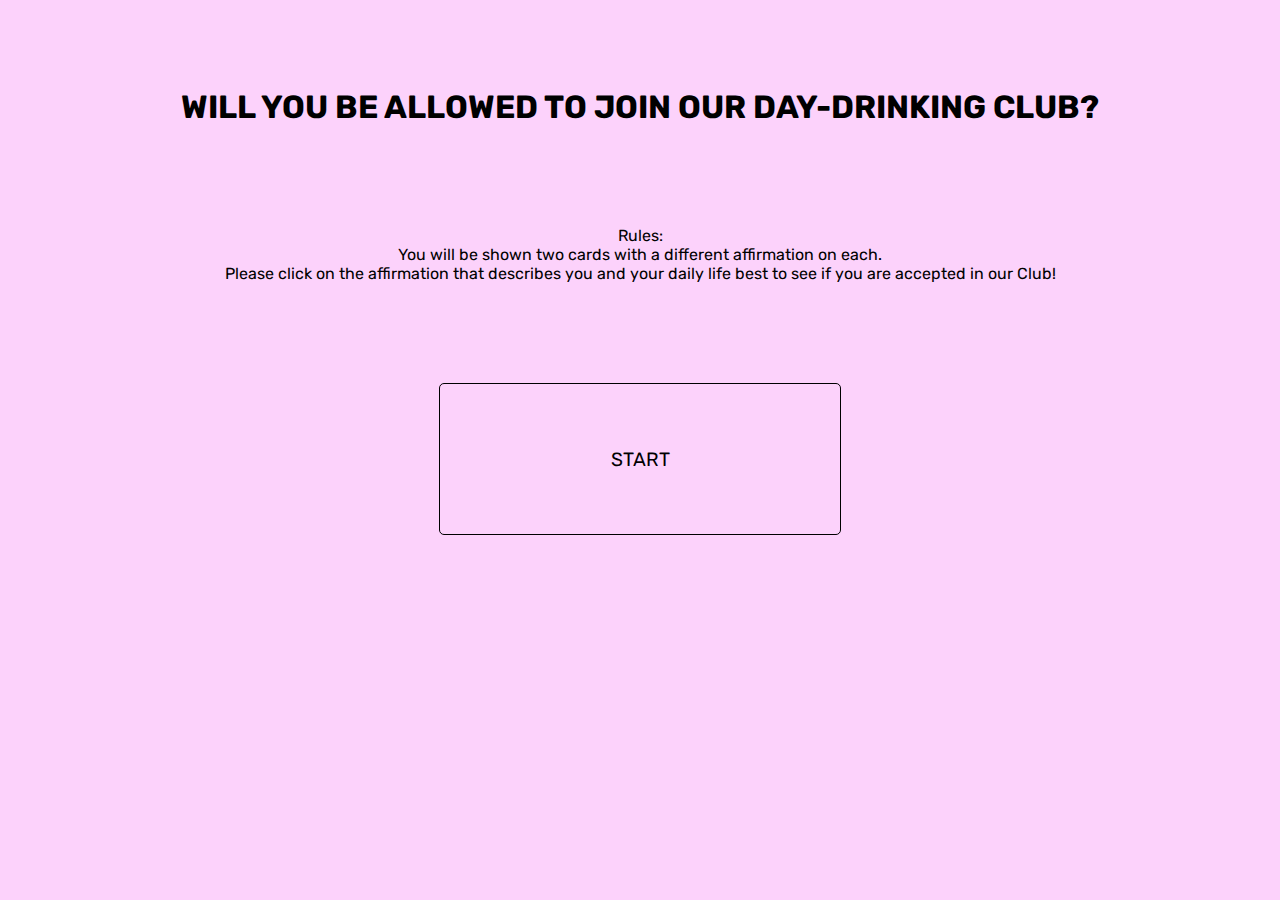
==== index.html @ b99441cf "index.html" ====
<!DOCTYPE html>
<html lang="en">
<head>
    <meta charset="UTF-8">
    <meta http-equiv="X-UA-Compatible" content="IE=edge">
    <meta name="viewport" content="width=device-width, initial-scale=1.0">
    <title>Document</title>
    <link rel="stylesheet" href="css/styles.css">
    <script type="module" src="js/script.js"></script>
</head>
<body id="homepage">
     
    <section id="rules">

     <h1 class="titre">WILL YOU BE ALLOWED TO JOIN OUR DAY-DRINKING CLUB?</h1>

     <p class="paragraph">Rules: <br> You will be shown two cards with a different affirmation on each. <br> Please click on the affirmation that describes you and your daily life best to see if you are accepted in our Club! </p>

     <div class="start"><a href="jeu.html" class="start-text" title="Game">START</a>
     </div>
     
    </section>
    
</body>
</html>
---- css/styles.css ----
@import url('https://fonts.googleapis.com/css2?family=Rubik&display=swap');

* {
font-family:'Rubik',Arial, Helvetica, sans-serif;

}

.wrapper {
    display:grid;
    grid-template-columns:50% 50%;
    grid-gap: 2em;
    grid-auto-rows: 260px;
    justify-items: center;
}


#wrapper-glass {
    display: flex;
    justify-content: center;
    align-items: center;
    height: 300px;
    margin-top: 30px;
}


#welcome {
    font-size: 30px;
    background-color:#fcd2fb;
    text-align: center;
    border-radius: 5px;
}

#winning {
    background-color: #fac3f9;
}

.clignote {
    color:#46a9f0;
    animation: clignote 1s linear infinite;
  }
  @keyframes clignote {  
    50% { opacity: 0; }
  }

  #transparent {
    background-color: transparent; 
    top: 0px; 
    left: 0px; 
    position: absolute; 
    width: 500px; 
    height: 380px; 
    z-index:9999"
  }

  #container {
    width:500px; 
    height:380px;
  }

#container-flex {
    display: flex;
    justify-content: space-around;
    align-items:center;
}

iframe {
    border: 2px #fac3d7 solid;
    border-radius:5px;
    }

#losing {
  background-color: #82422f;
}

#card1, #card2 {
  width: 340px; 
}

.btn {
  border-radius: 15px;
  background-color: #f2edf1;
  text-transform: uppercase;
  font-weight:bold ;
  font-size: larger;
}
/*#card1, #card2 a:focus
{
 background-color:yellow;
}*/
.btn:focus {
  outline: none;
}
.btn:focus-visible {
  outline: 10px solid blanchedalmond; 
  background-color:yellow;
}

#page2 {
  background-color: #fae8f6;
}

div.ball img {
  margin-top: 300px;
  border-radius: 10%;
  width: 300px;
  height: 300px;
  background-color: cornflowerblue;
  border: 2px solid #999;
  animation: bounce 0.5s 2s infinite alternate;
  -webkit-animation: bounce 0.5s infinite alternate;
}
@keyframes bounce {
  from {
    transform: translateY(0px);
  }
  to {
    transform: translateY(-30px);
  }
}
@-webkit-keyframes bounce {
  from {
    transform: translateY(0px);
  }
  to {
    transform: translateY(-30px);
  }
}

 div.fixe img {
  margin-top: 200px;
  border-radius: 10%;
  width: 200px;
  height: 200px;
  background-color: cornflowerblue;
  border: 2px solid #999;
  
} 

#rules {
  display: flex;
  flex-direction: column;
  align-items: center;
  justify-content: end;
  position: relative;
  
}
.start {
  width: 400px;
  height: 150px;
  border:black 1px solid;
  border-radius: 5px;
  display:flex;
  justify-content: center;
  align-items: center;
  margin: 50px;
}

.start-text {
  text-decoration: none;
  font-size: larger;
  color: black;
}

.titre {
margin:80px 50px 50px 50px;
}

.paragraph {
margin:50px;
}

#container-losing {
  display: flex;
  flex-direction: column;
  align-items: center;
  text-align:center;
  font-size: larger;
}

#homepage {
  background-color:#fcd2fb;
  text-align: center;
}
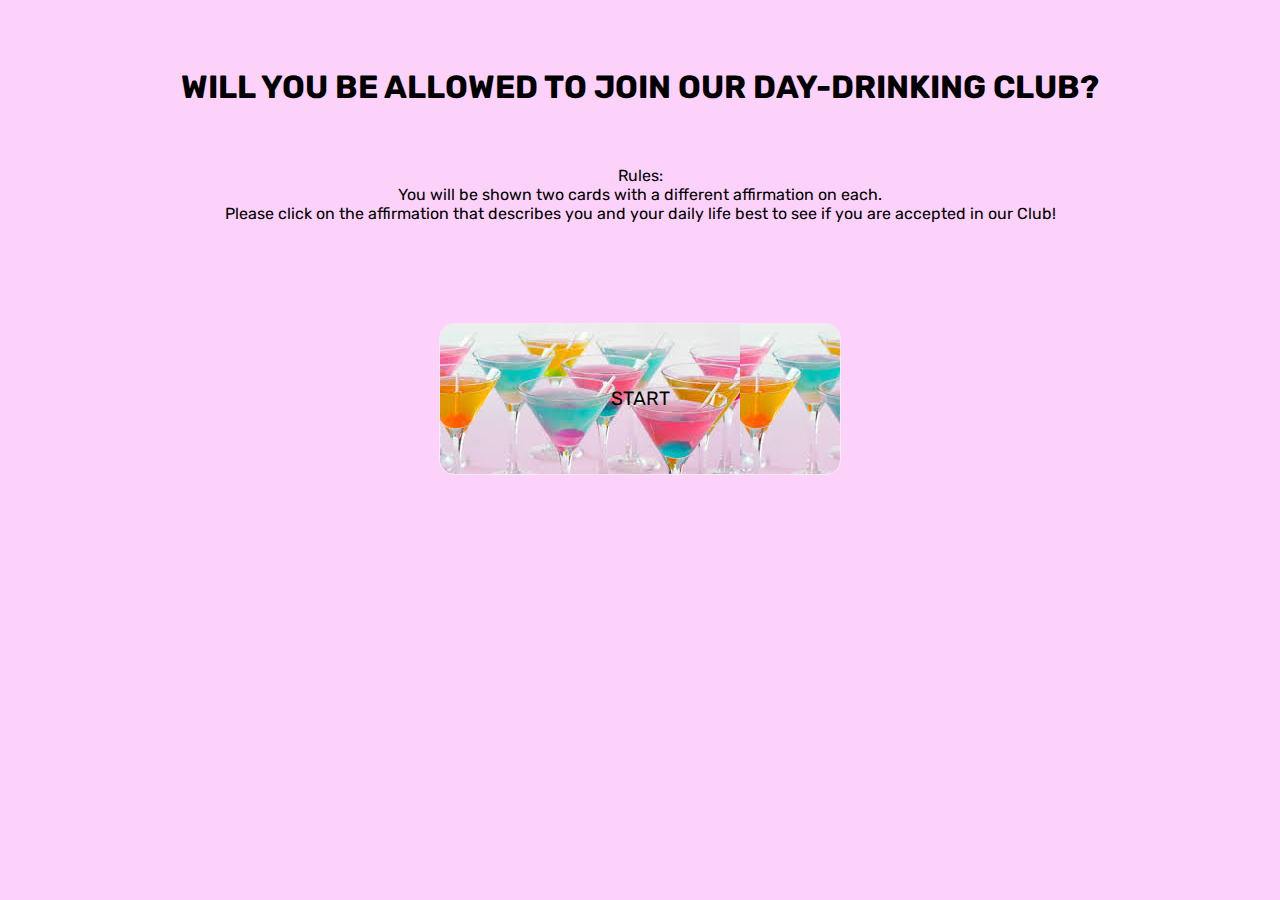
==== commit ff0a50c9: "thursday version" ====
--- a/index.html
+++ b/index.html
@@ -5,8 +5,8 @@
     <meta http-equiv="X-UA-Compatible" content="IE=edge">
     <meta name="viewport" content="width=device-width, initial-scale=1.0">
     <title>Document</title>
-    <link rel="stylesheet" href="css/styles.css">
-    <script type="module" src="js/script.js"></script>
+    <link rel="stylesheet" href="./css/styles.css">
+    <script type="module" src="./js/script.js"></script>
 </head>
 <body id="homepage">
      
@@ -16,8 +16,10 @@
 
      <p class="paragraph">Rules: <br> You will be shown two cards with a different affirmation on each. <br> Please click on the affirmation that describes you and your daily life best to see if you are accepted in our Club! </p>
 
-     <div class="start"><a href="jeu.html" class="start-text" title="Game">START</a>
-     </div>
+     <a href="jeu.html" class="start-text" title="Game">START</a>
+     <audio autoplay>
+        <source src="/music/yt1s.com - Abriendo Puertas  Salsaloco De Cuba  Salsa Music .mp3" type="audio/mpeg">
+      </audio>
      
     </section>
     
--- a/css/styles.css
+++ b/css/styles.css
@@ -19,7 +19,10 @@
     justify-content: center;
     align-items: center;
     height: 300px;
-    margin-top: 30px;
+    margin-top: 0px; 
+    padding-top: 10px;
+    padding-bottom: 20px;
+    margin-bottom: 50px;
 }
 
 
@@ -27,7 +30,7 @@
     font-size: 30px;
     background-color:#fcd2fb;
     text-align: center;
-    border-radius: 5px;
+    border-radius: 15px;
 }
 
 #winning {
@@ -49,7 +52,7 @@
     position: absolute; 
     width: 500px; 
     height: 380px; 
-    z-index:9999"
+    z-index:9999;
   }
 
   #container {
@@ -65,7 +68,7 @@
 
 iframe {
     border: 2px #fac3d7 solid;
-    border-radius:5px;
+    border-radius:15px;
     }
 
 #losing {
@@ -78,29 +81,35 @@
 
 .btn {
   border-radius: 15px;
-  background-color: #f2edf1;
+  /* background-color: #f2edf1; */
+  /* background-color: #55adb5; */
+  background-color: #78bec4;
   text-transform: uppercase;
-  font-weight:bold ;
-  font-size: larger;
+  font-weight:bold;
+  font-size: 1.8em;
+  text-align: center;
+  color:#e36bd9;
+  box-shadow: 5px;
 }
-/*#card1, #card2 a:focus
-{
- background-color:yellow;
-}*/
+
+
 .btn:focus {
   outline: none;
-}
-.btn:focus-visible {
   outline: 10px solid blanchedalmond; 
   background-color:yellow;
 }
+
+/* .btn:focus-visible {
+  outline: 10px solid blanchedalmond; 
+  background-color:yellow;
+} */
 
 #page2 {
   background-color: #fae8f6;
 }
 
 div.ball img {
-  margin-top: 300px;
+  margin-top: 100px;
   border-radius: 10%;
   width: 300px;
   height: 300px;
@@ -127,7 +136,7 @@
 }
 
  div.fixe img {
-  margin-top: 200px;
+  margin-top: 100px;
   border-radius: 10%;
   width: 200px;
   height: 200px;
@@ -144,29 +153,29 @@
   position: relative;
   
 }
-.start {
-  width: 400px;
-  height: 150px;
-  border:black 1px solid;
-  border-radius: 5px;
-  display:flex;
-  justify-content: center;
-  align-items: center;
-  margin: 50px;
-}
+
 
 .start-text {
   text-decoration: none;
   font-size: larger;
   color: black;
+  border:#fae8f6 1px solid;
+  width: 400px;
+  height: 150px;
+  border:#fae8f6 1px solid;
+  background-image: url("/images/cocktails.jpeg");
+  border-radius: 15px;
+  animation: bounce 0.5s 2s infinite alternate;
+  -webkit-animation: bounce 0.5s infinite alternate;
+  line-height: 150px;
 }
 
 .titre {
-margin:80px 50px 50px 50px;
+margin:60px 50px 50px 50px;
 }
 
 .paragraph {
-margin:50px;
+margin:10px 10px 100px 10px;
 }
 
 #container-losing {
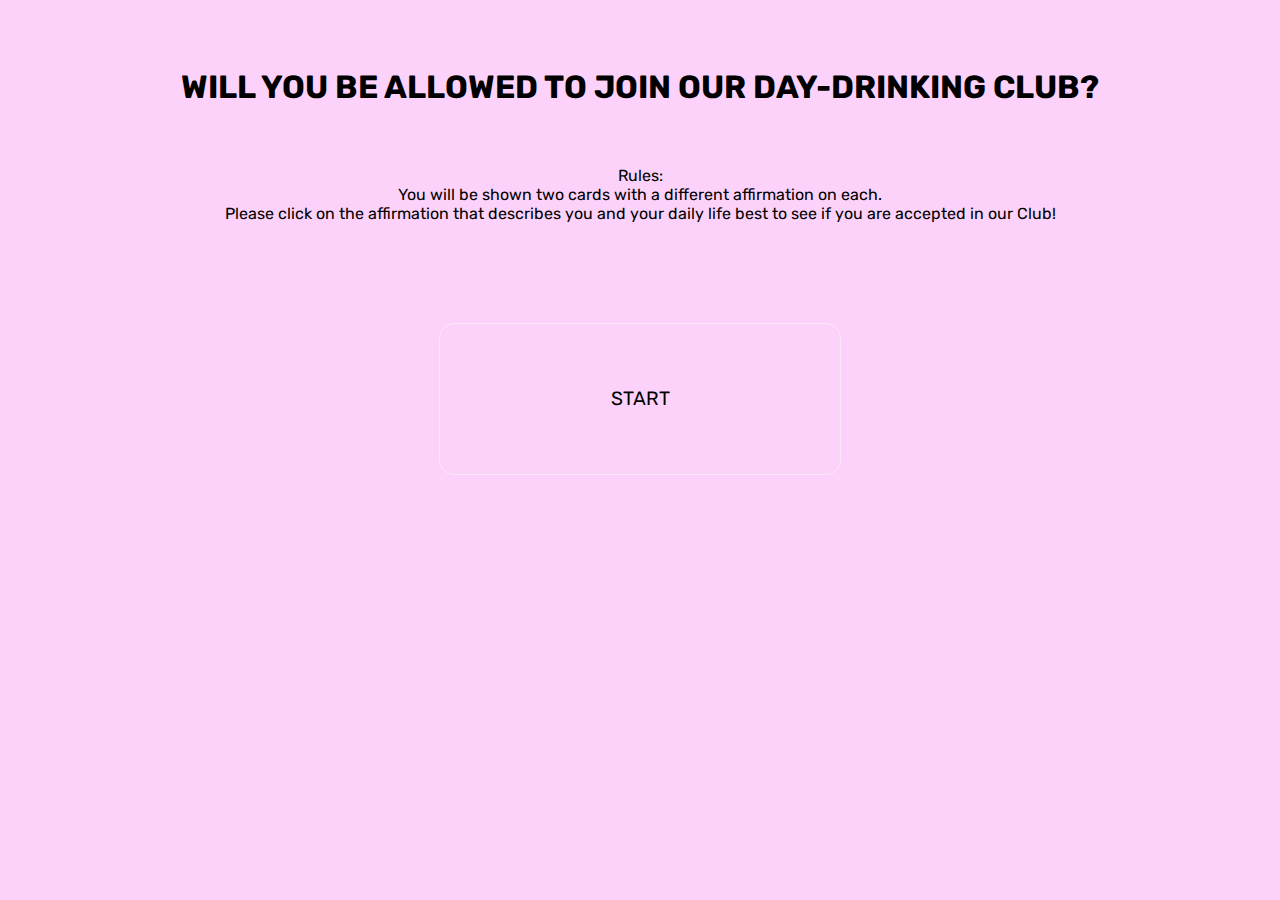
==== commit 4b898139: "test css" ====
--- a/index.html
+++ b/index.html
@@ -18,7 +18,7 @@
 
      <a href="jeu.html" class="start-text" title="Game">START</a>
      <audio autoplay>
-        <source src="/music/yt1s.com - Abriendo Puertas  Salsaloco De Cuba  Salsa Music .mp3" type="audio/mpeg">
+        <source src="./music/yt1s.com - Abriendo Puertas  Salsaloco De Cuba  Salsa Music .mp3" type="audio/mpeg">
       </audio>
      
     </section>
--- a/css/styles.css
+++ b/css/styles.css
@@ -26,11 +26,28 @@
 }
 
 
-#welcome {
-    font-size: 30px;
-    background-color:#fcd2fb;
+#welcome { 
+    /* background-color:#fcd2fb; */
     text-align: center;
     border-radius: 15px;
+    padding-bottom: 10px;
+    margin-bottom: 10px;
+}
+#welcome h1 {
+  font-size: 60px;
+  padding-bottom: 0px;
+  margin-bottom: 10px;
+}
+#welcome a {
+ text-decoration: none;
+ color:#46a9f0;
+ border: 2px #46a9f0 solid;
+ border-radius: 5px;
+ padding-left: 5px;
+ padding-right: 5px;
+ background-color:#fcd2fb; 
+ box-shadow: 2px;
+ 
 }
 
 #winning {
@@ -50,9 +67,9 @@
     top: 0px; 
     left: 0px; 
     position: absolute; 
-    width: 500px; 
-    height: 380px; 
-    z-index:9999;
+    width: 800px; 
+    height: 400px; 
+    z-index:9998;
   }
 
   #container {
@@ -69,6 +86,7 @@
 iframe {
     border: 2px #fac3d7 solid;
     border-radius:15px;
+    pointer-events: none;
     }
 
 #losing {
@@ -83,21 +101,37 @@
   border-radius: 15px;
   /* background-color: #f2edf1; */
   /* background-color: #55adb5; */
-  background-color: #78bec4;
+  /* background-color: #78bec4; */
+  /* background-color:#71dceb; */
+
+  background-color: #7fe6f5; 
+  
   text-transform: uppercase;
   font-weight:bold;
   font-size: 1.8em;
   text-align: center;
-  color:#e36bd9;
+  /* color:#e36bd9; */
+   /* color: #ff73f3;  */
+   color:#EF629F; 
+   /* color: #ee9ca7; 
+  color:#d68dbc; */
   box-shadow: 5px;
+  cursor: grab;
 }
 
 
 .btn:focus {
   outline: none;
-  outline: 10px solid blanchedalmond; 
-  background-color:yellow;
-}
+     outline: 0px solid blanchedalmond #8dd5f2;  
+   border-radius: 15px;
+  background-color: blanchedalmond;   
+}
+
+ /*.btn:hover {
+  /* background-color: #abecf5; */
+   /* background-color: #39dff7; */
+  /* background-color:blanchedalmond;
+}  */  
 
 /* .btn:focus-visible {
   outline: 10px solid blanchedalmond; 
@@ -105,7 +139,8 @@
 } */
 
 #page2 {
-  background-color: #fae8f6;
+  /* background-color: #fae8f6; */
+  background-image: url("./images/Broken\ Hearts.jpg");
 }
 
 div.ball img {
@@ -163,7 +198,7 @@
   width: 400px;
   height: 150px;
   border:#fae8f6 1px solid;
-  background-image: url("/images/cocktails.jpeg");
+  background-image: url("./images/cocktails.jpeg");
   border-radius: 15px;
   animation: bounce 0.5s 2s infinite alternate;
   -webkit-animation: bounce 0.5s infinite alternate;
@@ -189,4 +224,17 @@
 #homepage {
   background-color:#fcd2fb;
   text-align: center;
-}+}
+
+#rejected a{
+  text-decoration: none;
+  color: black;
+  border-radius: 5px;
+ padding-left: 5px;
+ padding-right: 5px;
+ border:2px solid black;
+ background-color: #a8624d;
+ box-shadow: 2px;
+
+}
+
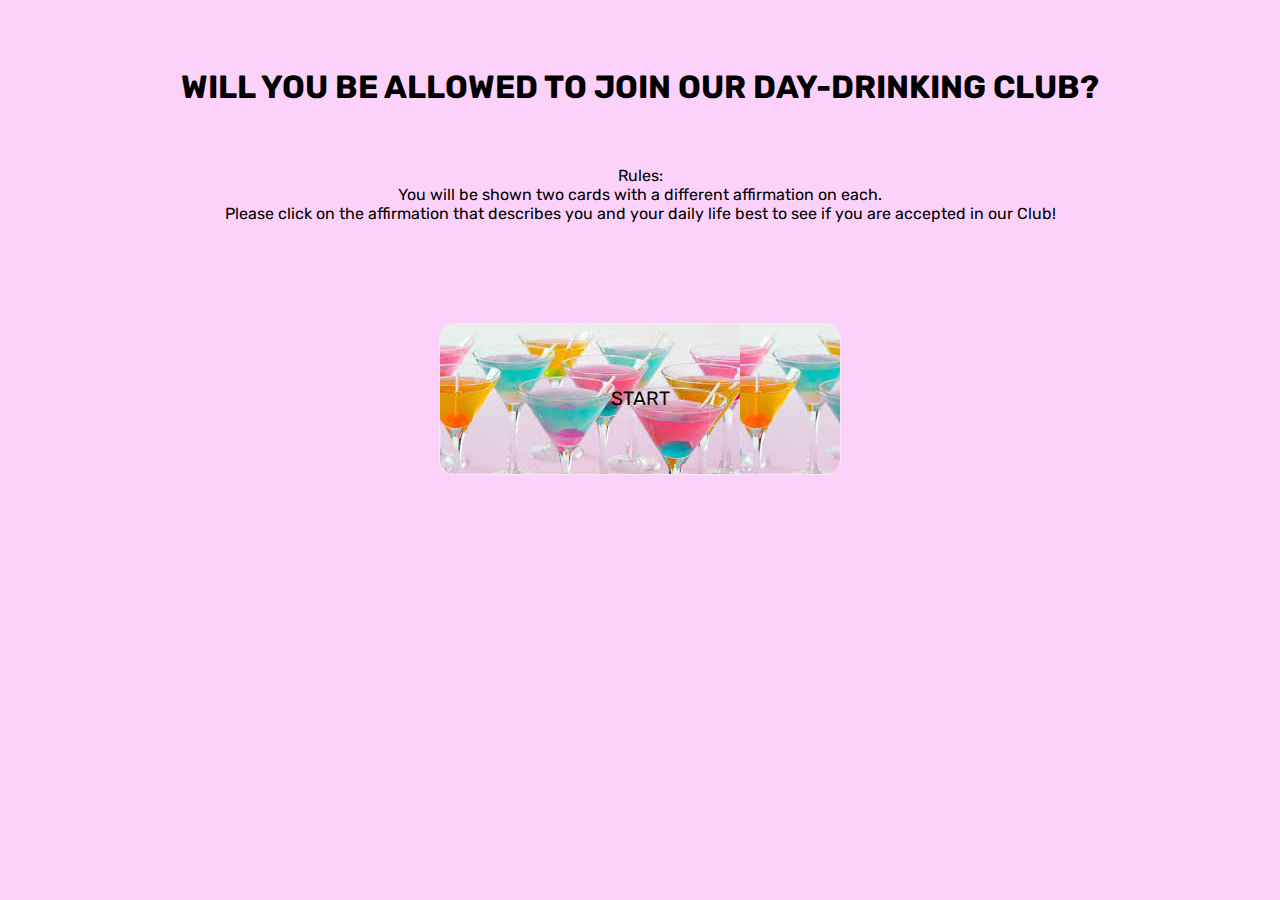
==== commit bbc37696: "definitive version" ====
--- a/index.html
+++ b/index.html
@@ -9,6 +9,9 @@
     <script type="module" src="./js/script.js"></script>
 </head>
 <body id="homepage">
+  <audio autoplay>
+    <source src="../music/yt1s.com - Abriendo Puertas  Salsaloco De Cuba  Salsa Music .mp3" type="audio/mpeg">
+  </audio>
      
     <section id="rules">
 
@@ -17,9 +20,7 @@
      <p class="paragraph">Rules: <br> You will be shown two cards with a different affirmation on each. <br> Please click on the affirmation that describes you and your daily life best to see if you are accepted in our Club! </p>
 
      <a href="jeu.html" class="start-text" title="Game">START</a>
-     <audio autoplay>
-        <source src="./music/yt1s.com - Abriendo Puertas  Salsaloco De Cuba  Salsa Music .mp3" type="audio/mpeg">
-      </audio>
+     
      
     </section>
     
--- a/css/styles.css
+++ b/css/styles.css
@@ -140,7 +140,11 @@
 
 #page2 {
   /* background-color: #fae8f6; */
-  background-image: url("./images/Broken\ Hearts.jpg");
+  /* background-image: url("./images/BrokenHearts.jpg"); */
+  background: #d9a7c7;  /* fallback for old browsers */
+background: -webkit-linear-gradient(to right, #fffcdc, #d9a7c7);  /* Chrome 10-25, Safari 5.1-6 */
+background: linear-gradient(to right, #fffcdc, #d9a7c7); /* W3C, IE 10+/ Edge, Firefox 16+, Chrome 26+, Opera 12+, Safari 7+ */
+
 }
 
 div.ball img {
@@ -198,7 +202,7 @@
   width: 400px;
   height: 150px;
   border:#fae8f6 1px solid;
-  background-image: url("./images/cocktails.jpeg");
+  background-image: url("../images/cocktails.jpg");
   border-radius: 15px;
   animation: bounce 0.5s 2s infinite alternate;
   -webkit-animation: bounce 0.5s infinite alternate;
